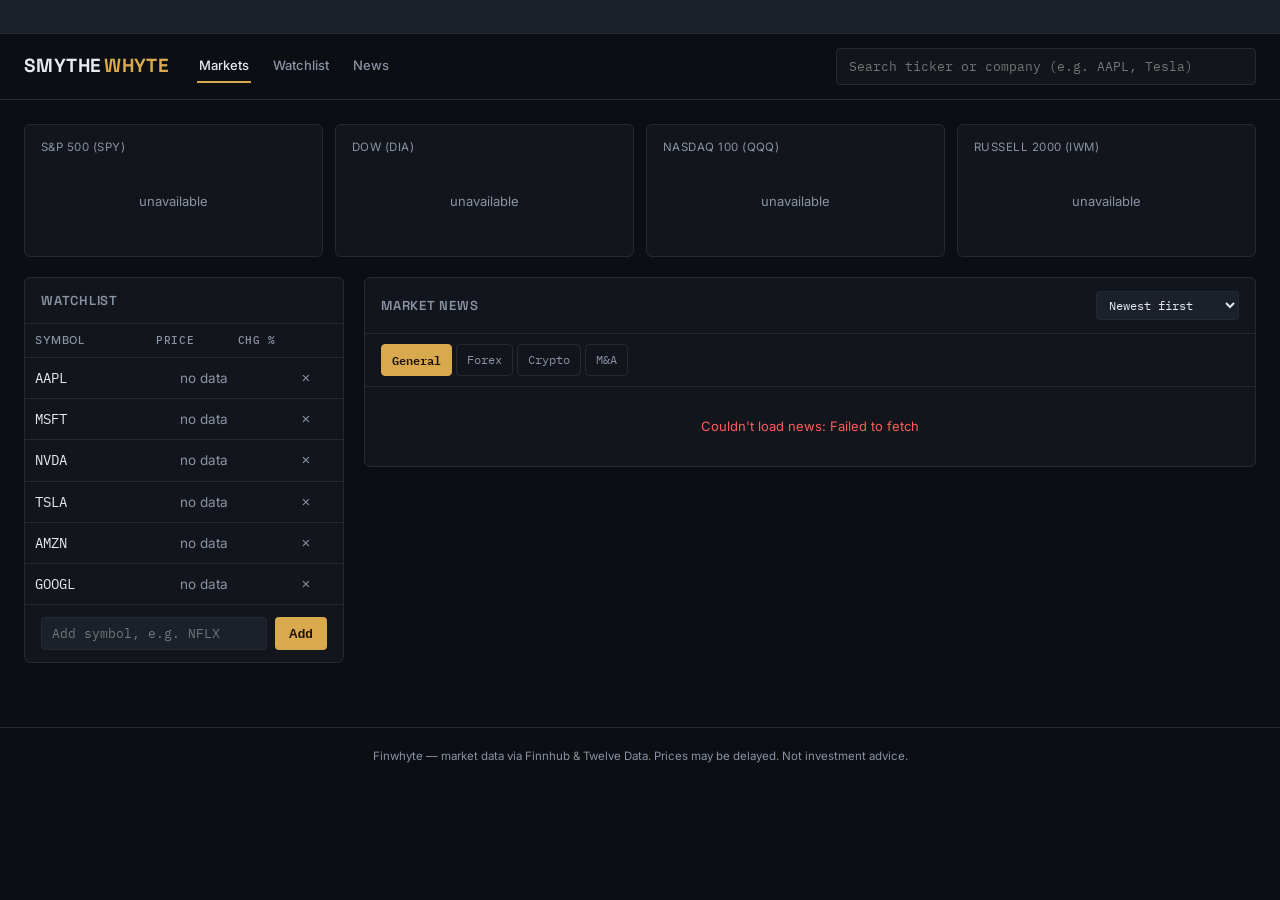
==== index.html @ a48706f3 "first commit" ====
<!DOCTYPE html>
<html lang="en">
<head>
<meta charset="UTF-8" />
<meta name="viewport" content="width=device-width, initial-scale=1.0" />
<title>Finwhyte — Markets, Charts & News</title>
<link rel="stylesheet" href="css/style.css" />
</head>
<body>

<div class="ticker-tape">
  <div class="ticker-tape__track" id="tickerTrack">
    <span class="ticker-tape__item muted">Loading tape…</span>
  </div>
</div>

<header class="site-header">
  <div class="site-header__inner">
    <a class="brand" href="index.html"><span>SMYTHE</span><span class="brand__accent">WHYTE</span></a>
    <nav class="site-nav">
      <a href="index.html" class="active">Markets</a>
      <a href="index.html#watchlist">Watchlist</a>
      <a href="index.html#news">News</a>
    </nav>
    <div class="search-wrap">
      <input id="headerSearch" class="search-input" type="text" placeholder="Search ticker or company (e.g. AAPL, Tesla)" autocomplete="off" />
      <div id="headerSearchResults" class="search-results"></div>
    </div>
  </div>
</header>

<main>
  <div id="configBanner"></div>

  <section>
    <div class="market-strip" id="marketStrip">
      <div class="state-msg">Loading market data…</div>
    </div>
  </section>

  <div class="grid">
    <div>
      <div class="panel" id="watchlist">
        <div class="panel__header">
          <span class="panel__title">Watchlist</span>
        </div>
        <table class="data-table">
          <thead>
            <tr>
              <th>Symbol</th>
              <th class="num">Price</th>
              <th class="num">Chg %</th>
              <th></th>
            </tr>
          </thead>
          <tbody id="watchlistBody">
            <tr><td colspan="4" class="state-msg">Loading watchlist…</td></tr>
          </tbody>
        </table>
        <div class="add-symbol-row">
          <input id="addSymbolInput" type="text" placeholder="Add symbol, e.g. NFLX" autocomplete="off" />
          <button id="addSymbolBtn">Add</button>
        </div>
      </div>
    </div>

    <div>
      <div class="panel" id="news">
        <div class="panel__header">
          <span class="panel__title">Market News</span>
          <div class="news-controls">
            <select id="newsSortSelect" class="news-sort-select">
              <option value="newest">Newest first</option>
              <option value="oldest">Oldest first</option>
              <option value="source">Group by source</option>
            </select>
          </div>
        </div>
        <div class="range-tabs news-category-tabs" id="newsCategoryTabs">
          <button data-category="general" class="active">General</button>
          <button data-category="forex">Forex</button>
          <button data-category="crypto">Crypto</button>
          <button data-category="merger">M&amp;A</button>
        </div>
        <div class="news-list" id="newsList">
          <div class="state-msg">Loading news…</div>
        </div>
      </div>
    </div>
  </div>
</main>

<footer class="site-footer">
  Finwhyte — market data via Finnhub &amp; Twelve Data. Prices may be delayed. Not investment advice.
</footer>

<script src="js/config.js"></script>
<script src="js/api.js"></script>
<script src="js/common.js"></script>
<script src="js/app.js"></script>
</body>
</html>
---- css/style.css ----
/* -------------------------------------------------------------------------
   Design tokens
   Palette:  #0B0E12 bg-deep · #12161C panel · #1B212A panel-raised
             #232A34 border · #E7EAEF text · #8A93A3 text-muted
             #D9A94E amber (brand accent) · #34D07F up · #FF5C5C down
   Type:     "Space Grotesk" display · "Inter" body · "IBM Plex Mono" data
   ---------------------------------------------------------------------- */

@import url("https://fonts.googleapis.com/css2?family=Space+Grotesk:wght@500;600;700&family=Inter:wght@400;500;600&family=IBM+Plex+Mono:wght@400;500;600&display=swap");

:root {
  --bg-deep: #0b0e12;
  --panel: #12161c;
  --panel-raised: #1b212a;
  --border: #232a34;
  --text: #e7eaef;
  --text-muted: #8a93a3;
  --amber: #d9a94e;
  --amber-dim: #8a723a;
  --up: #34d07f;
  --down: #ff5c5c;
  --font-display: "Space Grotesk", sans-serif;
  --font-body: "Inter", sans-serif;
  --font-mono: "IBM Plex Mono", monospace;
}

* { box-sizing: border-box; }

html { scroll-behavior: smooth; }

body {
  margin: 0;
  background: var(--bg-deep);
  color: var(--text);
  font-family: var(--font-body);
  font-size: 14px;
  line-height: 1.5;
}

a { color: inherit; text-decoration: none; }

.num { font-family: var(--font-mono); font-variant-numeric: tabular-nums; }

.up { color: var(--up); }
.down { color: var(--down); }
.muted { color: var(--text-muted); }

/* ---------- Ticker tape (signature element) --------------------------- */

.ticker-tape {
  background: var(--panel-raised);
  border-bottom: 1px solid var(--border);
  overflow: hidden;
  white-space: nowrap;
  height: 34px;
  display: flex;
  align-items: center;
}

.ticker-tape__track {
  display: inline-flex;
  gap: 28px;
  padding-left: 100%;
  animation: ticker-scroll 45s linear infinite;
}

.ticker-tape:hover .ticker-tape__track { animation-play-state: paused; }

.ticker-tape__item {
  font-family: var(--font-mono);
  font-size: 12.5px;
  display: inline-flex;
  gap: 8px;
  align-items: baseline;
  color: var(--text-muted);
}

.ticker-tape__item strong { color: var(--text); font-weight: 600; }

@keyframes ticker-scroll {
  from { transform: translateX(0); }
  to { transform: translateX(-100%); }
}

@media (prefers-reduced-motion: reduce) {
  .ticker-tape__track { animation: none; padding-left: 16px; }
}

/* ---------- Header ------------------------------------------------------ */

header.site-header {
  border-bottom: 1px solid var(--border);
  background: var(--bg-deep);
}

.site-header__inner {
  max-width: 1320px;
  margin: 0 auto;
  padding: 14px 24px;
  display: flex;
  align-items: center;
  gap: 28px;
}

.brand {
  font-family: var(--font-display);
  font-weight: 700;
  font-size: 19px;
  letter-spacing: 0.02em;
  display: flex;
  align-items: baseline;
  gap: 3px;
}

.brand__accent { color: var(--amber); }

nav.site-nav { display: flex; gap: 20px; }

nav.site-nav a {
  font-size: 13px;
  color: var(--text-muted);
  font-weight: 500;
  padding: 6px 2px;
  border-bottom: 2px solid transparent;
}

nav.site-nav a:hover,
nav.site-nav a.active {
  color: var(--text);
  border-bottom-color: var(--amber);
}

.search-wrap { flex: 1; max-width: 420px; margin-left: auto; position: relative; }

.search-input {
  width: 100%;
  background: var(--panel);
  border: 1px solid var(--border);
  color: var(--text);
  font-family: var(--font-mono);
  font-size: 13px;
  padding: 9px 12px;
  border-radius: 4px;
  outline: none;
}

.search-input:focus { border-color: var(--amber-dim); }

.search-results {
  position: absolute;
  top: calc(100% + 4px);
  left: 0;
  right: 0;
  background: var(--panel-raised);
  border: 1px solid var(--border);
  border-radius: 4px;
  overflow: hidden;
  z-index: 50;
  display: none;
}

.search-results.open { display: block; }

.search-results__item {
  display: flex;
  justify-content: space-between;
  padding: 9px 12px;
  cursor: pointer;
  border-bottom: 1px solid var(--border);
  font-size: 13px;
}

.search-results__item:last-child { border-bottom: none; }
.search-results__item:hover { background: var(--panel); }
.search-results__item .sym { font-family: var(--font-mono); color: var(--amber); font-weight: 600; }

/* ---------- Layout ------------------------------------------------------ */

main {
  max-width: 1320px;
  margin: 0 auto;
  padding: 24px;
}

.grid {
  display: grid;
  grid-template-columns: 320px 1fr;
  gap: 20px;
}

@media (max-width: 900px) {
  .grid { grid-template-columns: 1fr; }
}

.panel {
  background: var(--panel);
  border: 1px solid var(--border);
  border-radius: 6px;
}

.panel__header {
  padding: 13px 16px;
  border-bottom: 1px solid var(--border);
  display: flex;
  align-items: center;
  justify-content: space-between;
}

.panel__title {
  font-family: var(--font-display);
  font-size: 13px;
  font-weight: 600;
  letter-spacing: 0.06em;
  text-transform: uppercase;
  color: var(--text-muted);
}

.panel__body { padding: 14px 16px; }

.section-gap { margin-top: 20px; }

/* ---------- Market strip (homepage) -------------------------------------- */

.market-strip {
  display: grid;
  grid-template-columns: repeat(4, 1fr);
  gap: 12px;
  margin-bottom: 20px;
}

@media (max-width: 700px) {
  .market-strip { grid-template-columns: repeat(2, 1fr); }
}

.market-card {
  background: var(--panel);
  border: 1px solid var(--border);
  border-radius: 6px;
  padding: 14px 16px;
}

.market-card__label {
  font-size: 11.5px;
  color: var(--text-muted);
  letter-spacing: 0.04em;
  text-transform: uppercase;
  margin-bottom: 6px;
}

.market-card__price {
  font-family: var(--font-mono);
  font-size: 21px;
  font-weight: 600;
}

.market-card__change { font-family: var(--font-mono); font-size: 12.5px; margin-top: 3px; }

/* ---------- Tables -------------------------------------------------------- */

table.data-table { width: 100%; border-collapse: collapse; }

.data-table th {
  text-align: left;
  font-size: 11px;
  letter-spacing: 0.05em;
  text-transform: uppercase;
  color: var(--text-muted);
  font-weight: 500;
  padding: 8px 10px;
  border-bottom: 1px solid var(--border);
}

.data-table td {
  padding: 10px;
  border-bottom: 1px solid var(--border);
  font-size: 13.5px;
}

.data-table tr:last-child td { border-bottom: none; }
.data-table tr.clickable { cursor: pointer; }
.data-table tr.clickable:hover { background: var(--panel-raised); }

.data-table td.num,
.data-table th.num { text-align: right; font-family: var(--font-mono); }

.symbol-cell { display: flex; flex-direction: column; }
.symbol-cell .sym { font-family: var(--font-mono); font-weight: 600; color: var(--text); }
.symbol-cell .name { font-size: 11.5px; color: var(--text-muted); }

.watchlist-remove {
  color: var(--text-muted);
  background: none;
  border: none;
  cursor: pointer;
  font-size: 15px;
  line-height: 1;
  padding: 2px 6px;
}
.watchlist-remove:hover { color: var(--down); }

.add-symbol-row { display: flex; gap: 8px; padding: 12px 16px; border-top: 1px solid var(--border); }
.add-symbol-row input {
  flex: 1;
  background: var(--panel-raised);
  border: 1px solid var(--border);
  color: var(--text);
  font-family: var(--font-mono);
  font-size: 13px;
  padding: 7px 10px;
  border-radius: 4px;
}
.add-symbol-row button {
  background: var(--amber);
  color: #1a1206;
  border: none;
  font-weight: 600;
  font-size: 12.5px;
  padding: 7px 14px;
  border-radius: 4px;
  cursor: pointer;
}
.add-symbol-row button:hover { background: #e6bc66; }

/* ---------- News list ------------------------------------------------------ */

.news-controls { display: flex; align-items: center; }

.news-sort-select {
  background: var(--panel-raised);
  border: 1px solid var(--border);
  color: var(--text);
  font-family: var(--font-mono);
  font-size: 11.5px;
  padding: 5px 8px;
  border-radius: 4px;
  cursor: pointer;
}
.news-sort-select:focus { outline: none; border-color: var(--amber-dim); }

.news-category-tabs {
  padding: 10px 16px;
  border-bottom: 1px solid var(--border);
  flex-wrap: wrap;
}

.news-list { display: flex; flex-direction: column; max-height: 640px; overflow-y: auto; }

.news-group-header {
  padding: 8px 16px 6px;
  font-family: var(--font-mono);
  font-size: 11px;
  font-weight: 600;
  letter-spacing: 0.05em;
  text-transform: uppercase;
  color: var(--amber);
  background: var(--panel-raised);
  border-bottom: 1px solid var(--border);
  position: sticky;
  top: 0;
}

.news-item {
  display: block;
  padding: 13px 16px;
  border-bottom: 1px solid var(--border);
}
.news-item:last-child { border-bottom: none; }
.news-item:hover .news-item__headline { color: var(--amber); }

.news-item__meta {
  font-size: 11px;
  color: var(--text-muted);
  font-family: var(--font-mono);
  margin-bottom: 4px;
  text-transform: uppercase;
  letter-spacing: 0.03em;
}

.news-item__headline { font-size: 13.5px; font-weight: 500; }
.news-item__summary { font-size: 12.5px; color: var(--text-muted); margin-top: 4px; }

/* ---------- Stock detail page ---------------------------------------------- */

.stock-header {
  display: flex;
  justify-content: space-between;
  align-items: flex-end;
  flex-wrap: wrap;
  gap: 16px;
  margin-bottom: 18px;
}

.stock-header__name { font-size: 12.5px; color: var(--text-muted); margin-bottom: 2px; }
.stock-header__symbol {
  font-family: var(--font-display);
  font-size: 30px;
  font-weight: 700;
}

.stock-header__price { display: flex; align-items: baseline; gap: 12px; }
.stock-header__price .price { font-family: var(--font-mono); font-size: 32px; font-weight: 600; }
.stock-header__price .delta { font-family: var(--font-mono); font-size: 15px; }

.range-tabs { display: flex; gap: 4px; }
.range-tabs button {
  background: none;
  border: 1px solid var(--border);
  color: var(--text-muted);
  font-family: var(--font-mono);
  font-size: 12px;
  padding: 5px 10px;
  border-radius: 4px;
  cursor: pointer;
}
.range-tabs button:hover { border-color: var(--amber-dim); color: var(--text); }
.range-tabs button.active { background: var(--amber); border-color: var(--amber); color: #1a1206; font-weight: 600; }

.chart-wrap { padding: 16px; height: 380px; }

.stats-grid {
  display: grid;
  grid-template-columns: repeat(2, 1fr);
  gap: 10px 18px;
}
.stat-row { display: flex; justify-content: space-between; padding: 7px 0; border-bottom: 1px solid var(--border); font-size: 13px; }
.stat-row .label { color: var(--text-muted); }
.stat-row .value { font-family: var(--font-mono); }

/* ---------- States (loading / empty / error) ----------------------------- */

.state-msg { padding: 30px 16px; text-align: center; color: var(--text-muted); font-size: 13px; }
.state-msg.error { color: var(--down); }

.config-banner {
  background: #241a0a;
  border: 1px solid var(--amber-dim);
  color: var(--amber);
  padding: 12px 16px;
  border-radius: 6px;
  font-size: 13px;
  margin-bottom: 20px;
  line-height: 1.6;
}
.config-banner code { background: #0000003d; padding: 1px 5px; border-radius: 3px; }

footer.site-footer {
  border-top: 1px solid var(--border);
  padding: 20px 24px;
  text-align: center;
  color: var(--text-muted);
  font-size: 11.5px;
  margin-top: 40px;
}
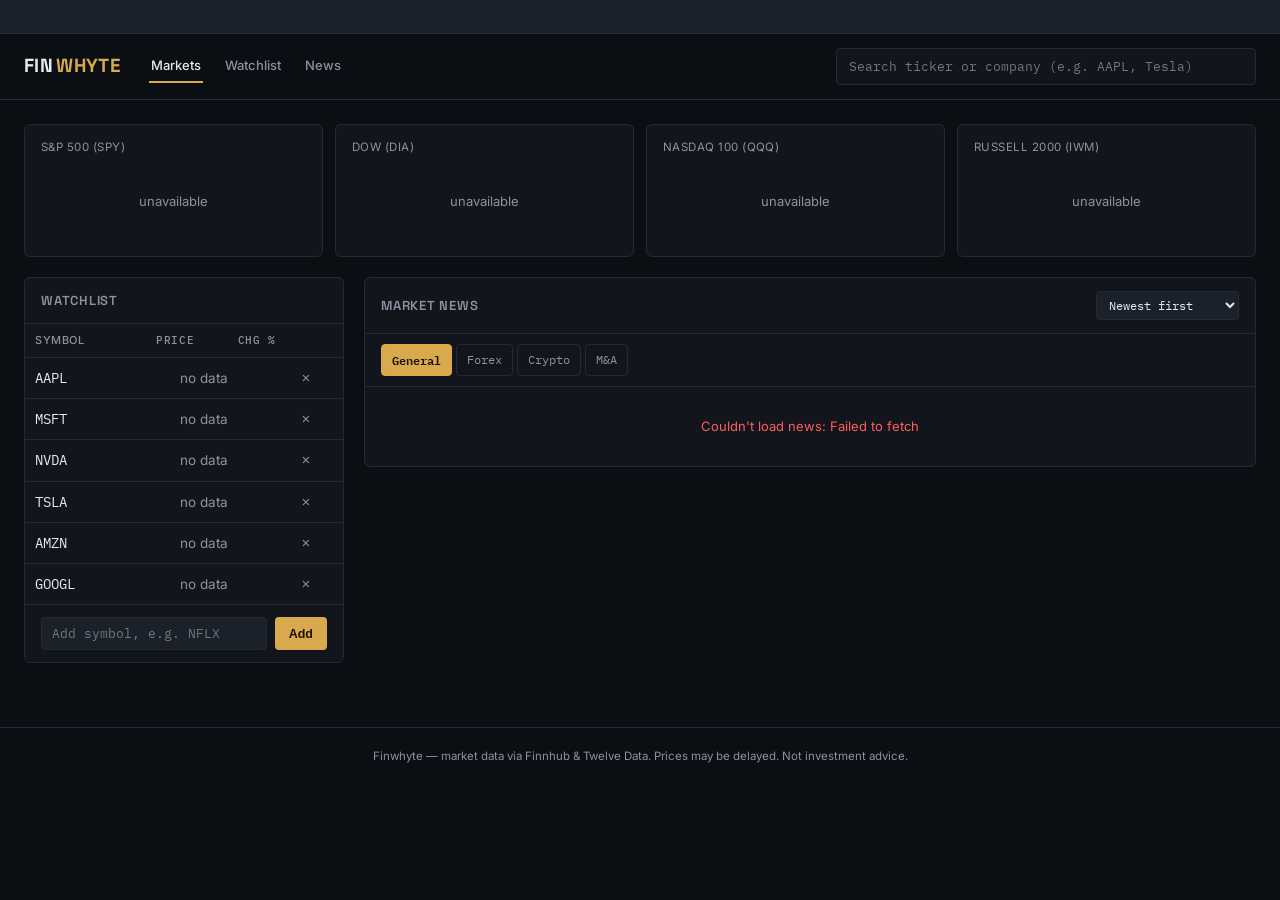
==== commit f5c7af27: "fix name" ====
--- a/index.html
+++ b/index.html
@@ -16,7 +16,7 @@
 
 <header class="site-header">
   <div class="site-header__inner">
-    <a class="brand" href="index.html"><span>SMYTHE</span><span class="brand__accent">WHYTE</span></a>
+    <a class="brand" href="index.html"><span>FIN</span><span class="brand__accent">WHYTE</span></a>
     <nav class="site-nav">
       <a href="index.html" class="active">Markets</a>
       <a href="index.html#watchlist">Watchlist</a>
